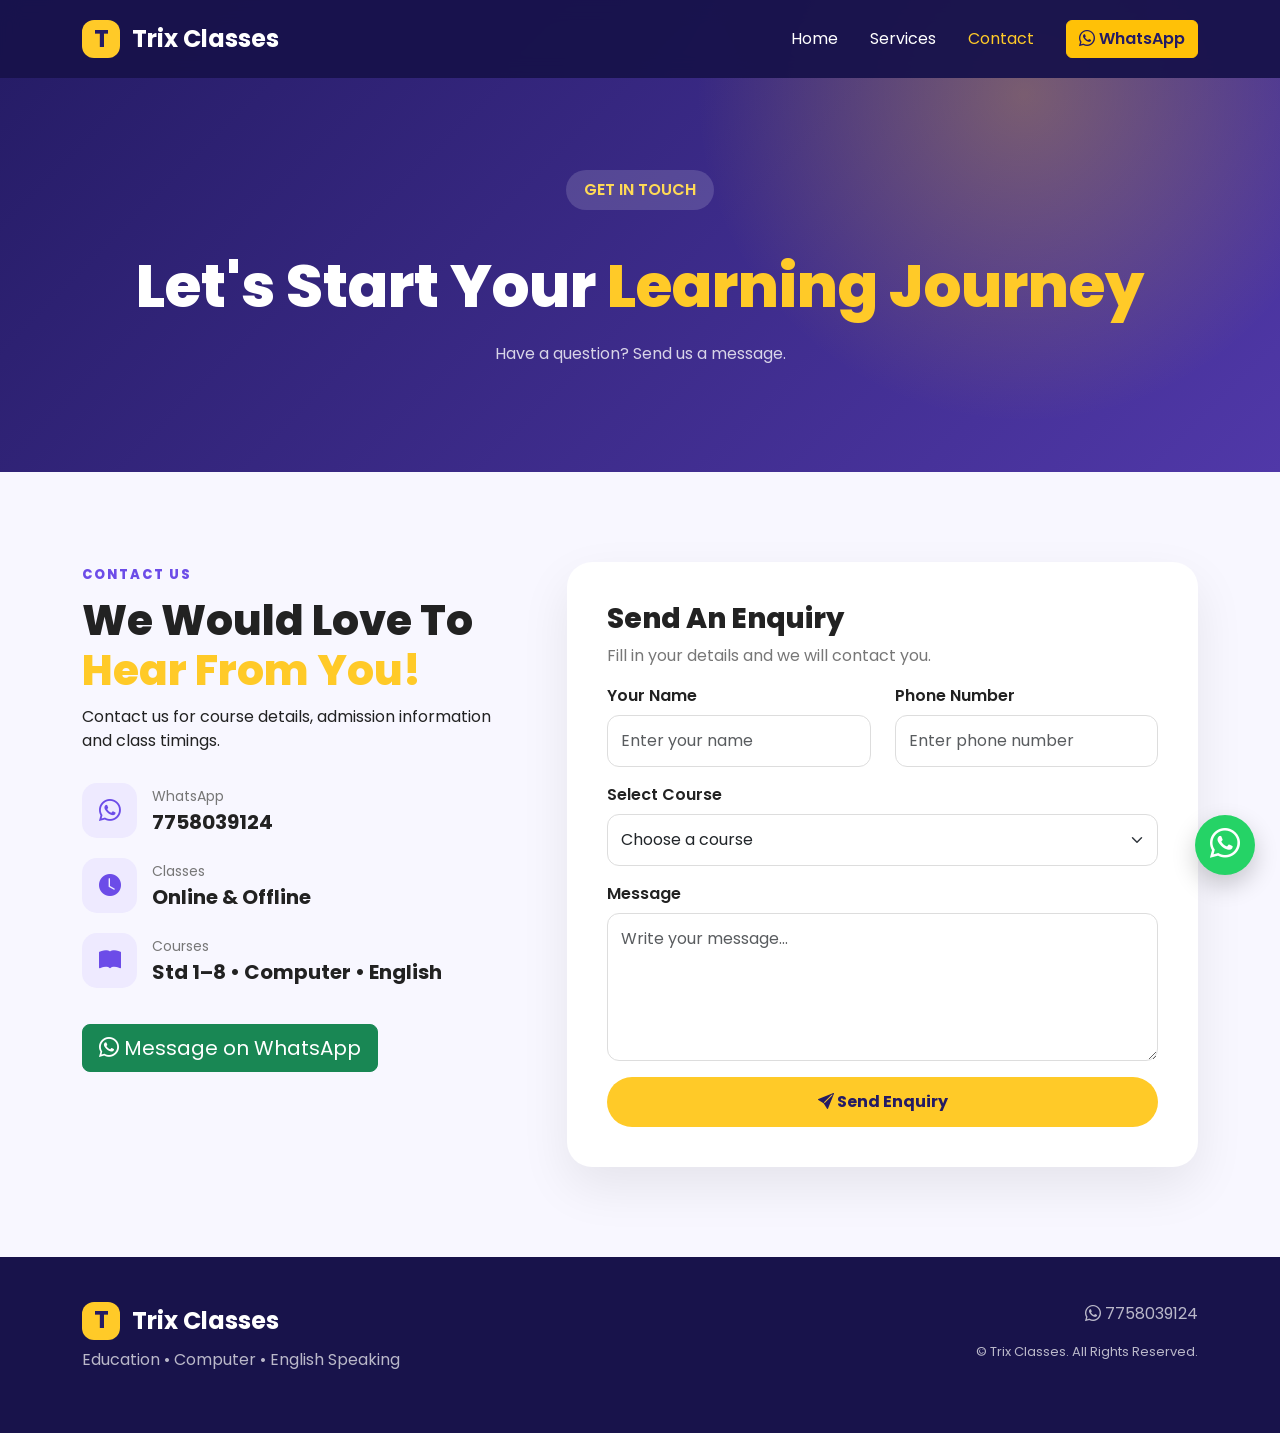
==== contact.html @ ef60c639 "Add files via upload" ====
<!DOCTYPE html>
<html lang="en">

<head>

    <meta charset="UTF-8">
    <meta name="viewport" content="width=device-width, initial-scale=1.0">

    <title>Contact | Trix Classes</title>

    <link href="https://cdn.jsdelivr.net/npm/bootstrap@5.3.3/dist/css/bootstrap.min.css"
          rel="stylesheet">

    <link rel="stylesheet"
          href="https://cdn.jsdelivr.net/npm/bootstrap-icons@1.11.3/font/bootstrap-icons.min.css">

    <link href="https://fonts.googleapis.com/css2?family=Poppins:wght@400;500;600;700;800&display=swap"
          rel="stylesheet">

    <link rel="stylesheet" href="style.css">

</head>

<body>


<!-- NAVBAR -->

<nav class="navbar navbar-expand-lg navbar-dark fixed-top">

    <div class="container">

        <a class="navbar-brand fw-bold" href="index.html">

            <span class="logo-icon">T</span>
            Trix Classes

        </a>


        <button class="navbar-toggler"
                type="button"
                data-bs-toggle="collapse"
                data-bs-target="#mainNavbar">

            <span class="navbar-toggler-icon"></span>

        </button>


        <div class="collapse navbar-collapse" id="mainNavbar">

            <ul class="navbar-nav ms-auto align-items-lg-center">

                <li class="nav-item">
                    <a class="nav-link" href="index.html">
                        Home
                    </a>
                </li>

                <li class="nav-item">
                    <a class="nav-link" href="services.html">
                        Services
                    </a>
                </li>

                <li class="nav-item">
                    <a class="nav-link active" href="contact.html">
                        Contact
                    </a>
                </li>

                <li class="nav-item ms-lg-3">

                    <a class="btn btn-warning nav-btn"
                       href="https://wa.me/917758039124"
                       target="_blank">

                        <i class="bi bi-whatsapp"></i>
                        WhatsApp

                    </a>

                </li>

            </ul>

        </div>

    </div>

</nav>


<!-- PAGE HEADER -->

<section class="page-header">

    <div class="container text-center">

        <span class="hero-badge">
            GET IN TOUCH
        </span>

        <h1>
            Let's Start Your
            <span>Learning Journey</span>
        </h1>

        <p>
            Have a question? Send us a message.
        </p>

    </div>

</section>


<!-- CONTACT -->

<section class="section-padding contact-section">

    <div class="container">

        <div class="row g-5">


            <!-- CONTACT INFO -->

            <div class="col-lg-5">

                <span class="small-title">
                    CONTACT US
                </span>

                <h2>
                    We Would Love To
                    <span>Hear From You!</span>
                </h2>

                <p>
                    Contact us for course details, admission
                    information and class timings.
                </p>


                <div class="contact-info">

                    <div class="contact-item">

                        <div class="contact-icon">
                            <i class="bi bi-whatsapp"></i>
                        </div>

                        <div>
                            <small>WhatsApp</small>
                            <h5>7758039124</h5>
                        </div>

                    </div>


                    <div class="contact-item">

                        <div class="contact-icon">
                            <i class="bi bi-clock-fill"></i>
                        </div>

                        <div>
                            <small>Classes</small>
                            <h5>Online & Offline</h5>
                        </div>

                    </div>


                    <div class="contact-item">

                        <div class="contact-icon">
                            <i class="bi bi-book-fill"></i>
                        </div>

                        <div>
                            <small>Courses</small>
                            <h5>Std 1–8 • Computer • English</h5>
                        </div>

                    </div>

                </div>


                <a href="https://wa.me/917758039124"
                   target="_blank"
                   class="btn btn-success btn-lg mt-3">

                    <i class="bi bi-whatsapp"></i>
                    Message on WhatsApp

                </a>

            </div>


            <!-- FORM -->

            <div class="col-lg-7">

                <div class="contact-form">

                    <h3>Send An Enquiry</h3>

                    <p>
                        Fill in your details and we will contact you.
                    </p>


                    <form id="contactForm">

                        <div class="row">

                            <div class="col-md-6 mb-3">

                                <label>
                                    Your Name
                                </label>

                                <input type="text"
                                       class="form-control"
                                       id="name"
                                       placeholder="Enter your name"
                                       required>

                            </div>


                            <div class="col-md-6 mb-3">

                                <label>
                                    Phone Number
                                </label>

                                <input type="tel"
                                       class="form-control"
                                       id="phone"
                                       placeholder="Enter phone number"
                                       required>

                            </div>

                        </div>


                        <div class="mb-3">

                            <label>
                                Select Course
                            </label>

                            <select class="form-select" id="course">

                                <option selected>
                                    Choose a course
                                </option>

                                <option>
                                    Std 1 to 8 Education
                                </option>

                                <option>
                                    Computer Course
                                </option>

                                <option>
                                    English Speaking Course
                                </option>

                            </select>

                        </div>


                        <div class="mb-3">

                            <label>
                                Message
                            </label>

                            <textarea class="form-control"
                                      id="message"
                                      rows="5"
                                      placeholder="Write your message..."></textarea>

                        </div>


                        <button type="submit"
                                class="btn btn-primary-custom w-100">

                            <i class="bi bi-send-fill"></i>
                            Send Enquiry

                        </button>

                    </form>

                </div>

            </div>

        </div>

    </div>

</section>


<!-- FOOTER -->

<footer>

    <div class="container">

        <div class="row">

            <div class="col-md-6">

                <h4>
                    <span class="logo-icon">T</span>
                    Trix Classes
                </h4>

                <p>
                    Education • Computer • English Speaking
                </p>

            </div>

            <div class="col-md-6 text-md-end">

                <p>
                    <i class="bi bi-whatsapp"></i>
                    7758039124
                </p>

                <p class="copyright">
                    © <span id="year"></span> Trix Classes.
                    All Rights Reserved.
                </p>

            </div>

        </div>

    </div>

</footer>


<!-- WHATSAPP -->

<a href="https://wa.me/917758039124"
   class="whatsapp-float"
   target="_blank">

    <i class="bi bi-whatsapp"></i>

</a>


<script src="https://cdn.jsdelivr.net/npm/bootstrap@5.3.3/dist/js/bootstrap.bundle.min.js"></script>

<script src="script.js"></script>

</body>
</html>
---- style.css ----
/* ================================
   GLOBAL
================================ */

* {
    margin: 0;
    padding: 0;
    box-sizing: border-box;
}

html {
    scroll-behavior: smooth;
}

body {
    font-family: "Poppins", sans-serif;
    color: #222;
    background: #fff;
}

a {
    text-decoration: none;
}

.section-padding {
    padding: 90px 0;
}


/* ================================
   NAVBAR
================================ */

.navbar {
    background: rgba(24, 18, 75, 0.95);
    backdrop-filter: blur(10px);
    padding: 15px 0;
    transition: 0.3s;
}

.navbar-brand {
    font-size: 24px;
}

.logo-icon {
    display: inline-flex;
    align-items: center;
    justify-content: center;

    width: 38px;
    height: 38px;

    border-radius: 12px;

    background: #ffca28;
    color: #241b64;

    margin-right: 7px;
}

.nav-link {
    color: #fff !important;
    margin: 0 8px;
    transition: 0.3s;
}

.nav-link:hover,
.nav-link.active {
    color: #ffca28 !important;
}

.nav-btn {
    color: #241b64 !important;
    font-weight: 600;
}


/* ================================
   HERO
================================ */

.hero {
    min-height: 100vh;

    background:
        radial-gradient(
            circle at 90% 20%,
            rgba(255, 202, 40, 0.3),
            transparent 30%
        ),
        linear-gradient(
            135deg,
            #241b64,
            #5038a8
        );

    color: white;
    overflow: hidden;
}

.hero-content {
    padding-top: 70px;
}

.hero-badge {
    display: inline-block;

    padding: 8px 18px;

    border-radius: 50px;

    background: rgba(255,255,255,0.15);

    color: #ffda55;

    font-weight: 600;

    margin-bottom: 20px;
}

.hero h1 {
    font-size: clamp(42px, 6vw, 72px);

    line-height: 1.1;

    font-weight: 800;

    margin-bottom: 25px;
}

.hero h1 span,
.page-header h1 span,
.section-heading h2 span,
.why-section h2 span,
.service-box h2 span,
.contact-section h2 span {
    color: #ffca28;
}

.hero p {
    font-size: 18px;

    line-height: 1.8;

    color: rgba(255,255,255,0.85);

    max-width: 580px;
}

.hero-buttons {
    margin-top: 30px;

    display: flex;

    gap: 15px;

    flex-wrap: wrap;
}

.btn-primary-custom {
    background: #ffca28;

    color: #241b64;

    border: none;

    padding: 13px 25px;

    border-radius: 50px;

    font-weight: 700;

    transition: 0.3s;
}

.btn-primary-custom:hover {
    background: #fff;

    color: #241b64;

    transform: translateY(-3px);
}

.btn-light-custom {
    background: rgba(255,255,255,0.12);

    color: #fff;

    border: 1px solid rgba(255,255,255,0.4);

    padding: 13px 25px;

    border-radius: 50px;

    font-weight: 600;
}

.btn-light-custom:hover {
    background: white;
    color: #241b64;
}

.hero-features {
    display: flex;

    gap: 20px;

    flex-wrap: wrap;

    margin-top: 30px;

    font-size: 14px;
}

.hero-features i {
    color: #ffca28;
}


/* ================================
   HERO IMAGE
================================ */

.hero-image-wrapper {
    position: relative;

    padding: 30px;
}

.hero-image {
    width: 100%;

    max-height: 530px;

    object-fit: cover;

    border-radius: 35px;

    border: 8px solid rgba(255,255,255,0.12);

    box-shadow: 0 30px 60px rgba(0,0,0,0.25);
}

.floating-card {
    position: absolute;

    display: flex;

    align-items: center;

    gap: 12px;

    background: white;

    color: #241b64;

    padding: 14px 18px;

    border-radius: 15px;

    box-shadow: 0 15px 30px rgba(0,0,0,0.2);

    animation: float 3s ease-in-out infinite;
}

.floating-card i {
    font-size: 25px;
    color: #6c4ce8;
}

.floating-card small {
    display: block;
    color: #777;
}

.card-one {
    left: 0;
    top: 20%;
}

.card-two {
    right: 0;
    bottom: 15%;
    animation-delay: 1s;
}

@keyframes float {

    0%, 100% {
        transform: translateY(0);
    }

    50% {
        transform: translateY(-12px);
    }

}


/* ================================
   SECTION HEADING
================================ */

.small-title {
    color: #6c4ce8;

    font-size: 13px;

    font-weight: 800;

    letter-spacing: 2px;
}

.section-heading h2,
.why-section h2,
.contact-section h2 {
    font-weight: 800;

    font-size: 42px;

    margin-top: 10px;
}

.section-heading p,
.section-text {
    color: #777;

    max-width: 650px;

    margin: 15px auto;

    line-height: 1.8;
}


/* ================================
   COURSE CARDS
================================ */

.courses-section {
    background: #f8f7ff;
}

.course-card {
    background: white;

    border-radius: 25px;

    padding: 35px;

    height: 100%;

    position: relative;

    border: 1px solid #eee;

    transition: 0.4s;

    overflow: hidden;
}

.course-card:hover {
    transform: translateY(-10px);

    box-shadow: 0 20px 45px rgba(44, 32, 110, 0.15);
}

.featured-card {
    border: 2px solid #ffca28;
}

.popular-label {
    position: absolute;

    right: 20px;
    top: 20px;

    background: #ffca28;

    color: #241b64;

    padding: 5px 12px;

    border-radius: 50px;

    font-size: 11px;

    font-weight: 800;
}

.course-icon {
    width: 70px;
    height: 70px;

    display: flex;

    align-items: center;
    justify-content: center;

    border-radius: 20px;

    font-size: 30px;

    margin-bottom: 25px;
}

.education-icon {
    background: #eeeaff;
    color: #6c4ce8;
}

.computer-icon {
    background: #fff4cf;
    color: #e09c00;
}

.english-icon {
    background: #e7f8f0;
    color: #159b62;
}

.course-card h3 {
    font-size: 22px;

    font-weight: 700;

    margin-bottom: 15px;
}

.course-card p {
    color: #777;

    line-height: 1.7;
}

.course-card ul {
    list-style: none;

    padding: 0;

    margin: 20px 0;
}

.course-card li {
    margin: 10px 0;

    color: #555;
}

.course-card li::before {
    content: "✓";

    color: #6c4ce8;

    font-weight: bold;

    margin-right: 10px;
}

.course-card a {
    color: #6c4ce8;

    font-weight: 700;
}


/* ================================
   WHY SECTION
================================ */

.why-section {
    background: white;
}

.feature-item {
    display: flex;

    gap: 18px;

    margin-top: 25px;
}

.feature-icon {
    min-width: 50px;
    height: 50px;

    display: flex;

    align-items: center;
    justify-content: center;

    border-radius: 15px;

    background: #eeeaff;

    color: #6c4ce8;

    font-size: 20px;
}

.feature-item h5 {
    margin: 0;

    font-weight: 700;
}

.feature-item p {
    margin: 5px 0 0;

    color: #777;
}


/* ================================
   CTA
================================ */

.cta-section {
    padding: 80px 20px;

    background:
        linear-gradient(
            135deg,
            #241b64,
            #6c4ce8
        );

    color: white;
}

.cta-section h2 {
    font-size: 40px;

    font-weight: 800;
}

.cta-section p {
    color: rgba(255,255,255,0.8);

    margin: 15px 0 25px;
}


/* ================================
   PAGE HEADER
================================ */

.page-header {
    padding: 170px 20px 90px;

    background:
        radial-gradient(
            circle at 80% 20%,
            rgba(255,202,40,0.3),
            transparent 30%
        ),
        linear-gradient(
            135deg,
            #241b64,
            #5038a8
        );

    color: white;
}

.page-header h1 {
    font-size: clamp(38px, 6vw, 60px);

    font-weight: 800;

    margin: 20px 0;
}

.page-header p {
    color: rgba(255,255,255,0.8);
}


/* ================================
   SERVICES
================================ */

.service-box {
    margin-bottom: 100px;
}

.service-image {
    width: 100%;

    height: 380px;

    object-fit: cover;

    transition: 0.4s;
}

.service-image:hover {
    transform: scale(1.02);
}

.service-box h2 {
    font-size: 42px;

    font-weight: 800;

    margin: 10px 0 20px;
}

.service-box p {
    color: #777;

    line-height: 1.8;
}

.service-list {
    padding: 10px 5px;

    color: #555;
}

.service-list i {
    color: #6c4ce8;

    margin-right: 7px;
}


/* ================================
   CONTACT
================================ */

.contact-section {
    background: #f8f7ff;
}

.contact-info {
    margin-top: 30px;
}

.contact-item {
    display: flex;

    align-items: center;

    gap: 15px;

    margin-bottom: 20px;
}

.contact-icon {
    width: 55px;
    height: 55px;

    display: flex;

    align-items: center;
    justify-content: center;

    border-radius: 15px;

    background: #eeeaff;

    color: #6c4ce8;

    font-size: 22px;
}

.contact-item small {
    color: #777;
}

.contact-item h5 {
    margin: 2px 0;

    font-weight: 700;
}

.contact-form {
    background: white;

    padding: 40px;

    border-radius: 25px;

    box-shadow: 0 20px 50px rgba(0,0,0,0.08);
}

.contact-form h3 {
    font-weight: 800;
}

.contact-form > p {
    color: #777;
}

.contact-form label {
    font-weight: 600;

    margin-bottom: 7px;
}

.form-control,
.form-select {
    padding: 13px;

    border-radius: 12px;

    border: 1px solid #ddd;
}

.form-control:focus,
.form-select:focus {
    border-color: #6c4ce8;

    box-shadow: 0 0 0 3px rgba(108,76,232,0.1);
}


/* ================================
   FOOTER
================================ */

footer {
    background: #18134b;

    color: white;

    padding: 45px 0;
}

footer h4 {
    font-weight: 700;
}

footer p {
    color: rgba(255,255,255,0.7);
}

.copyright {
    font-size: 13px;
}


/* ================================
   WHATSAPP FLOATING BUTTON
================================ */

.whatsapp-float {
    position: fixed;

    right: 25px;

    bottom: 25px;

    width: 60px;

    height: 60px;

    display: flex;

    align-items: center;
    justify-content: center;

    border-radius: 50%;

    background: #25d366;

    color: white;

    font-size: 30px;

    box-shadow: 0 10px 25px rgba(0,0,0,0.2);

    z-index: 999;

    transition: 0.3s;
}

.whatsapp-float:hover {
    transform: scale(1.1);

    color: white;
}


/* ================================
   RESPONSIVE
================================ */

@media (max-width: 991px) {

    .hero {
        padding-top: 100px;
    }

    .hero-content {
        padding-top: 40px;
        padding-bottom: 40px;
    }

    .hero-image-wrapper {
        padding: 10px;
    }

    .card-one {
        left: -5px;
    }

    .card-two {
        right: -5px;
    }

    .section-heading h2,
    .why-section h2,
    .contact-section h2,
    .service-box h2 {
        font-size: 34px;
    }

}


@media (max-width: 576px) {

    .section-padding {
        padding: 60px 0;
    }

    .hero h1 {
        font-size: 42px;
    }

    .hero p {
        font-size: 16px;
    }

    .hero-features {
        display: block;
    }

    .hero-features div {
        margin: 10px 0;
    }

    .floating-card {
        padding: 10px;

        font-size: 12px;
    }

    .floating-card i {
        font-size: 20px;
    }

    .service-box {
        margin-bottom: 60px;
    }

    .service-image {
        height: 280px;
    }

    .contact-form {
        padding: 25px;
    }

    .whatsapp-float {
        width: 55px;
        height: 55px;

        right: 18px;
        bottom: 18px;
    }

}
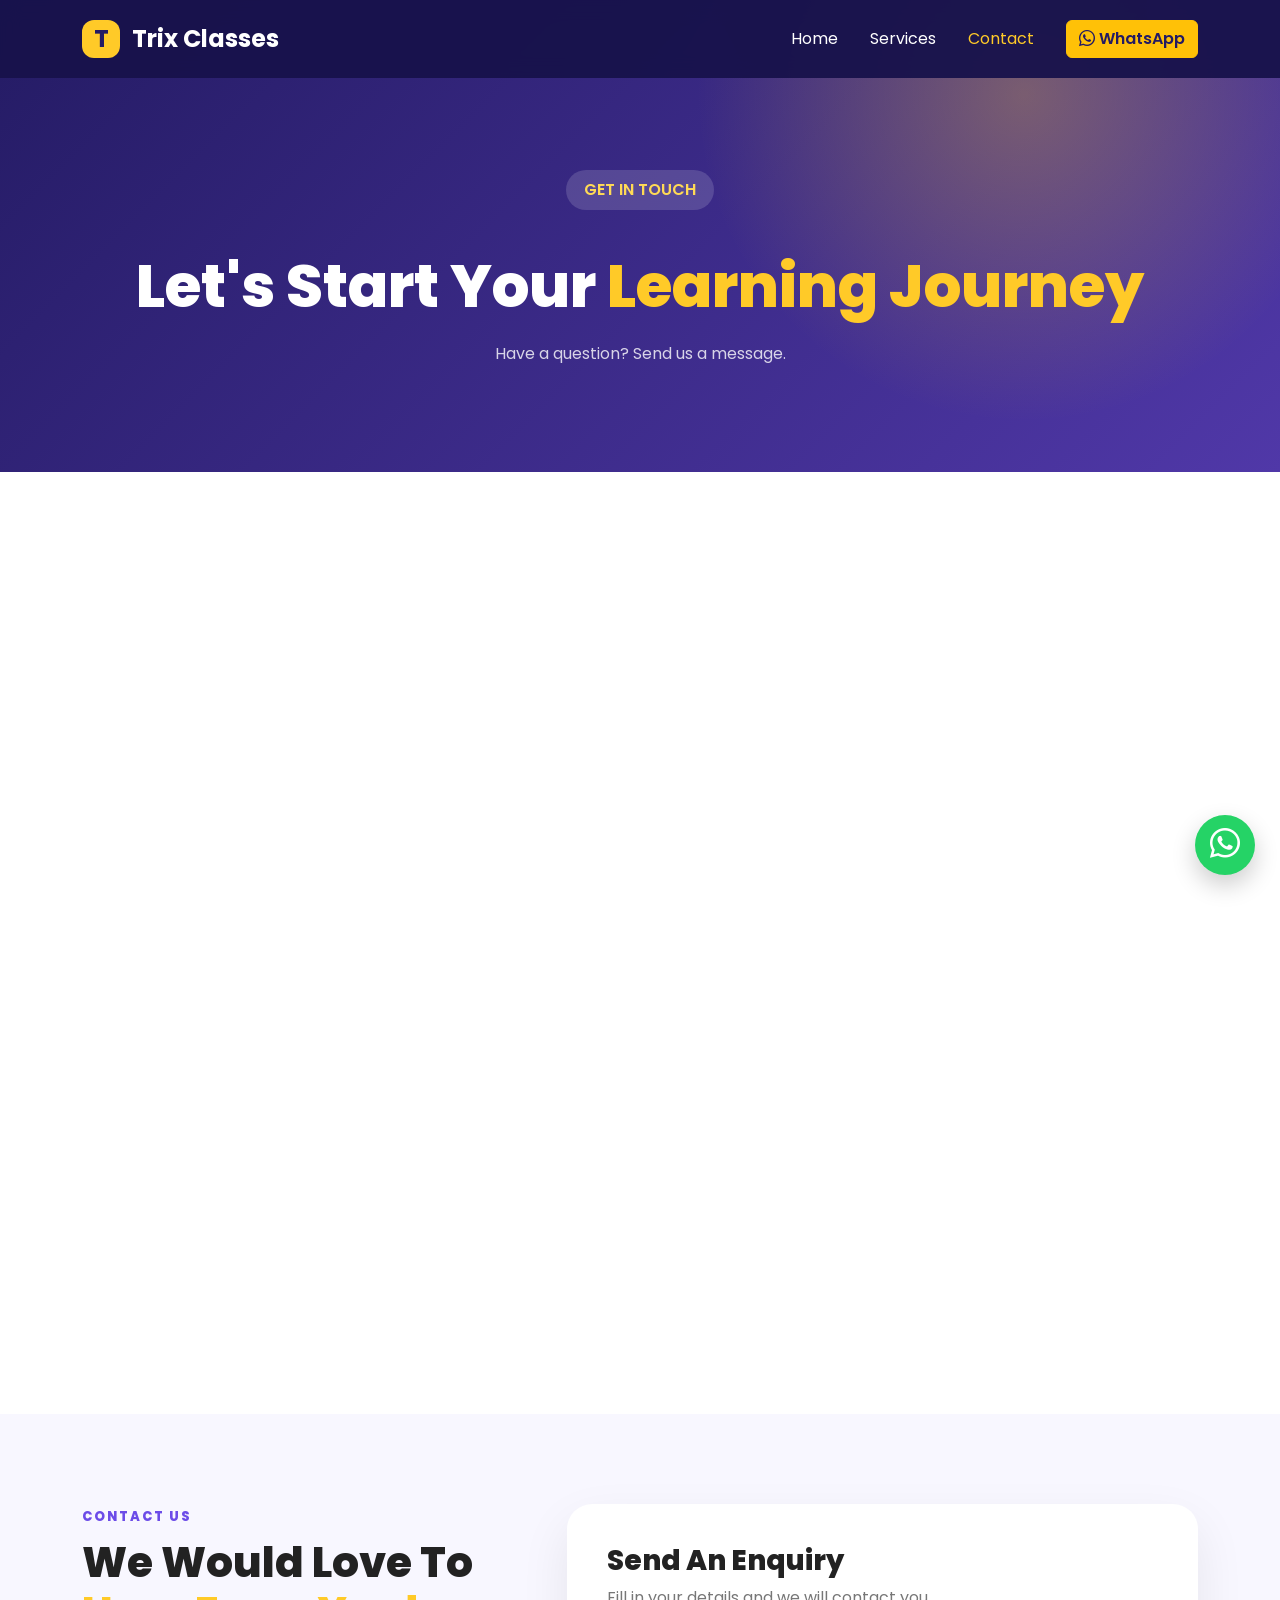
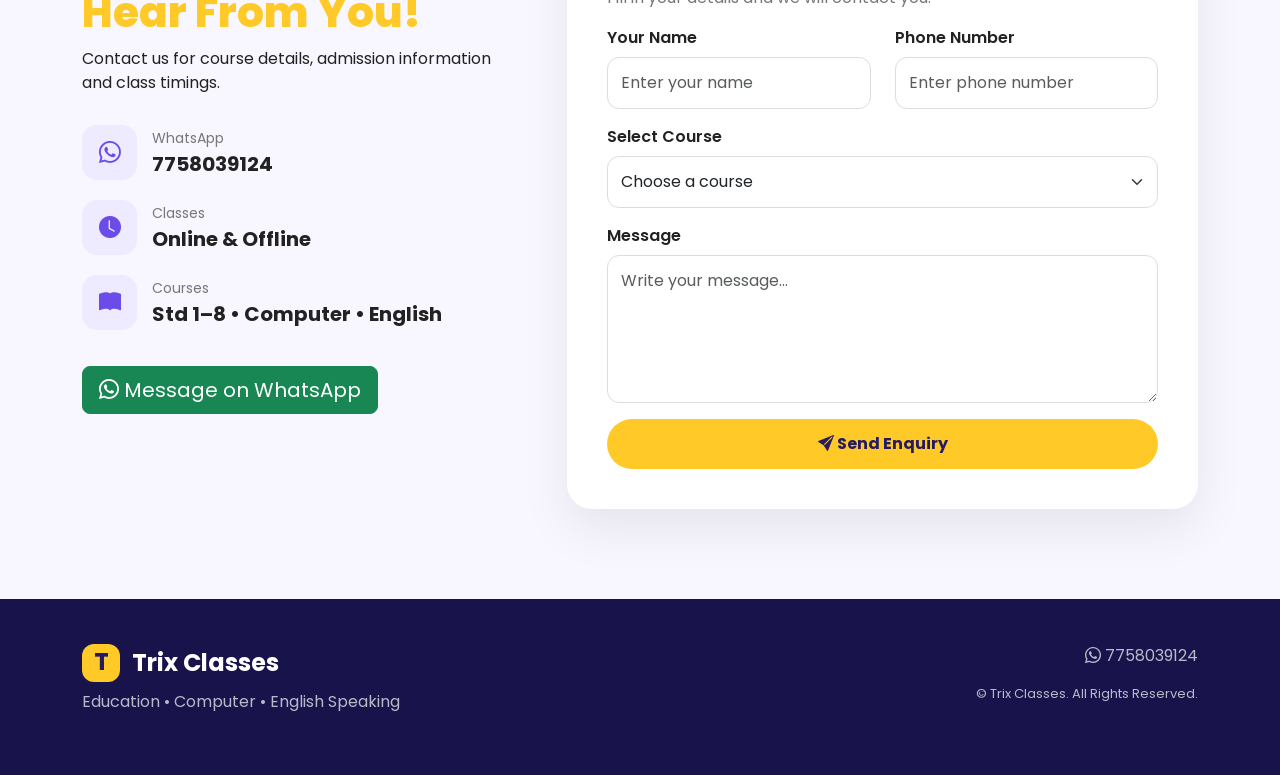
==== commit 3bda9303: "Update contact.html added google form for activation of form submission" ====
--- a/contact.html
+++ b/contact.html
@@ -115,7 +115,10 @@
 
 </section>
 
-
+<!-- google form-->
+<iframe src="https://docs.google.com/forms/d/e/1FAIpQLSda2aIWoJPrErt2k2GJyjw9CJJTlxFvs20IhTIK6GB9lrIIjA/viewform?embedded=true" width="640" height="935" frameborder="0" marginheight="0" marginwidth="0">Loading…</iframe>
+    <!-- google form-->
+    
 <!-- CONTACT -->
 
 <section class="section-padding contact-section">
@@ -373,4 +376,4 @@
 <script src="script.js"></script>
 
 </body>
-</html>+</html>
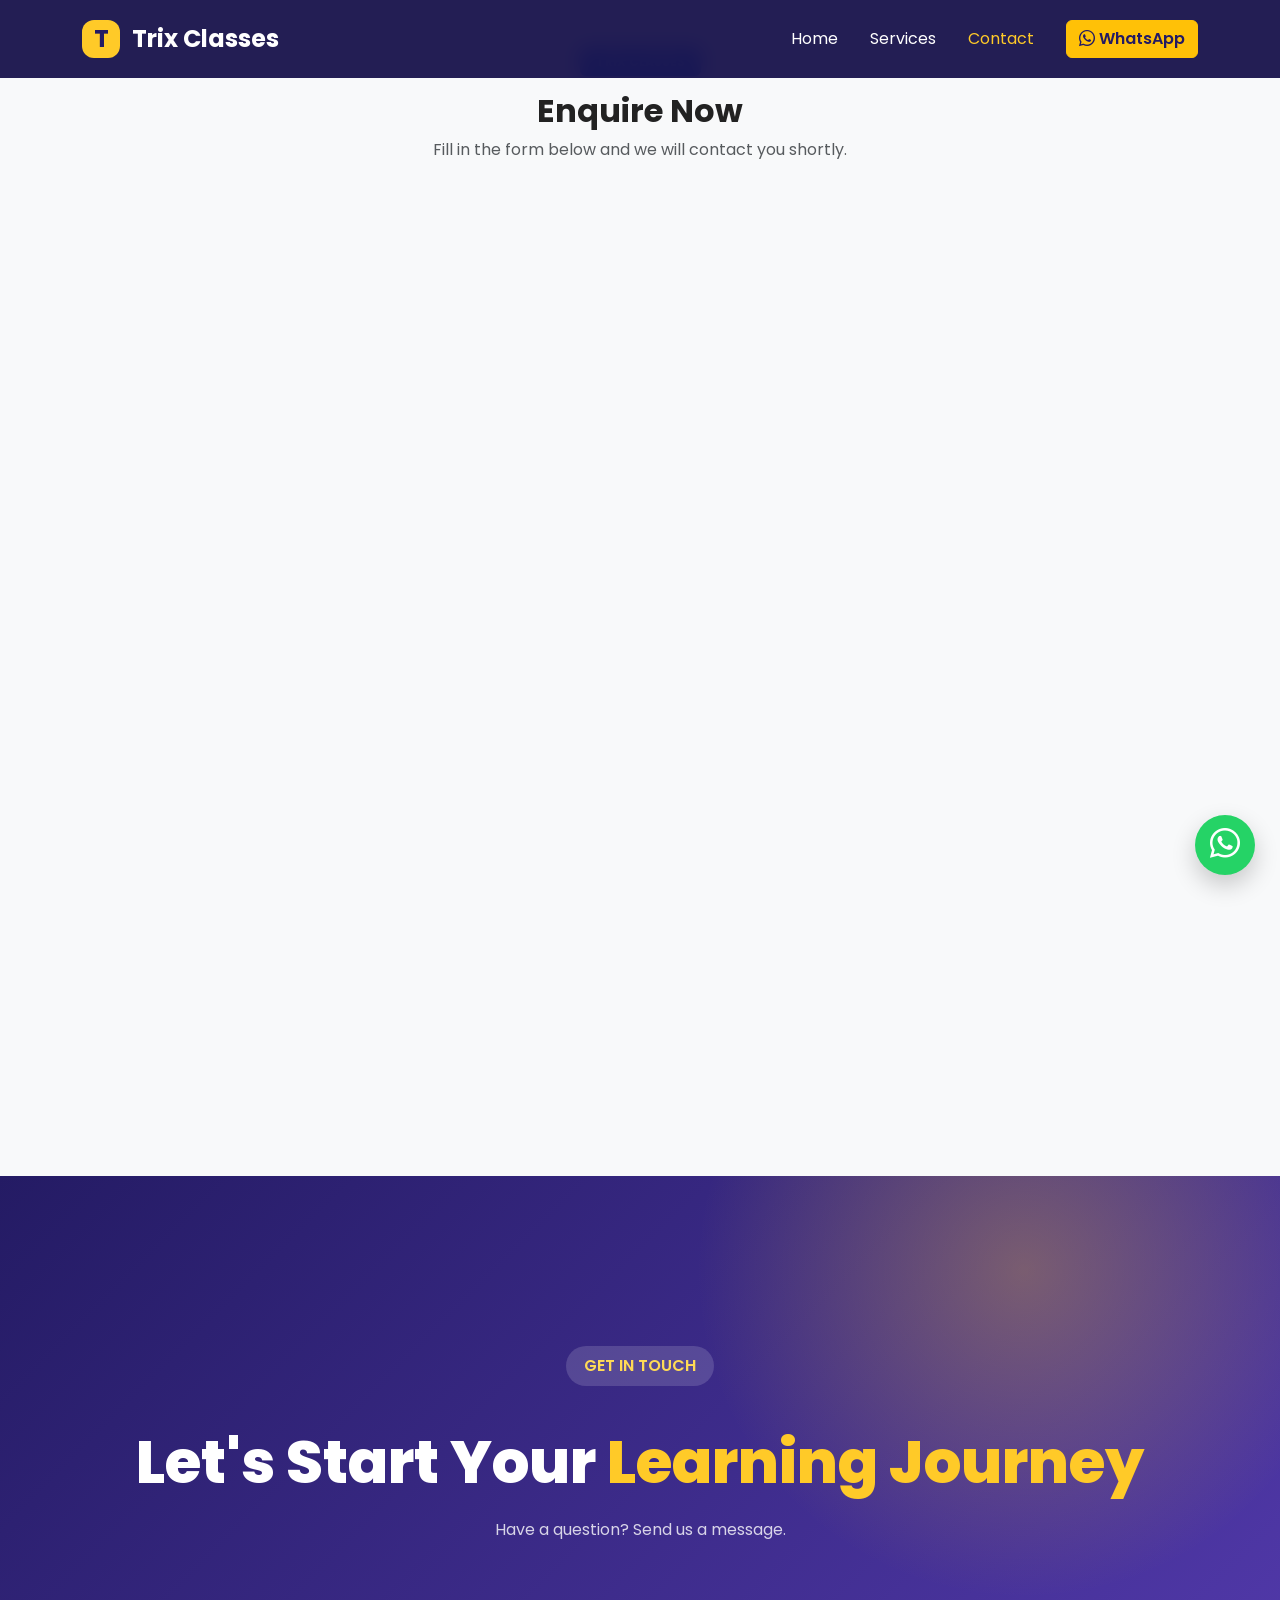
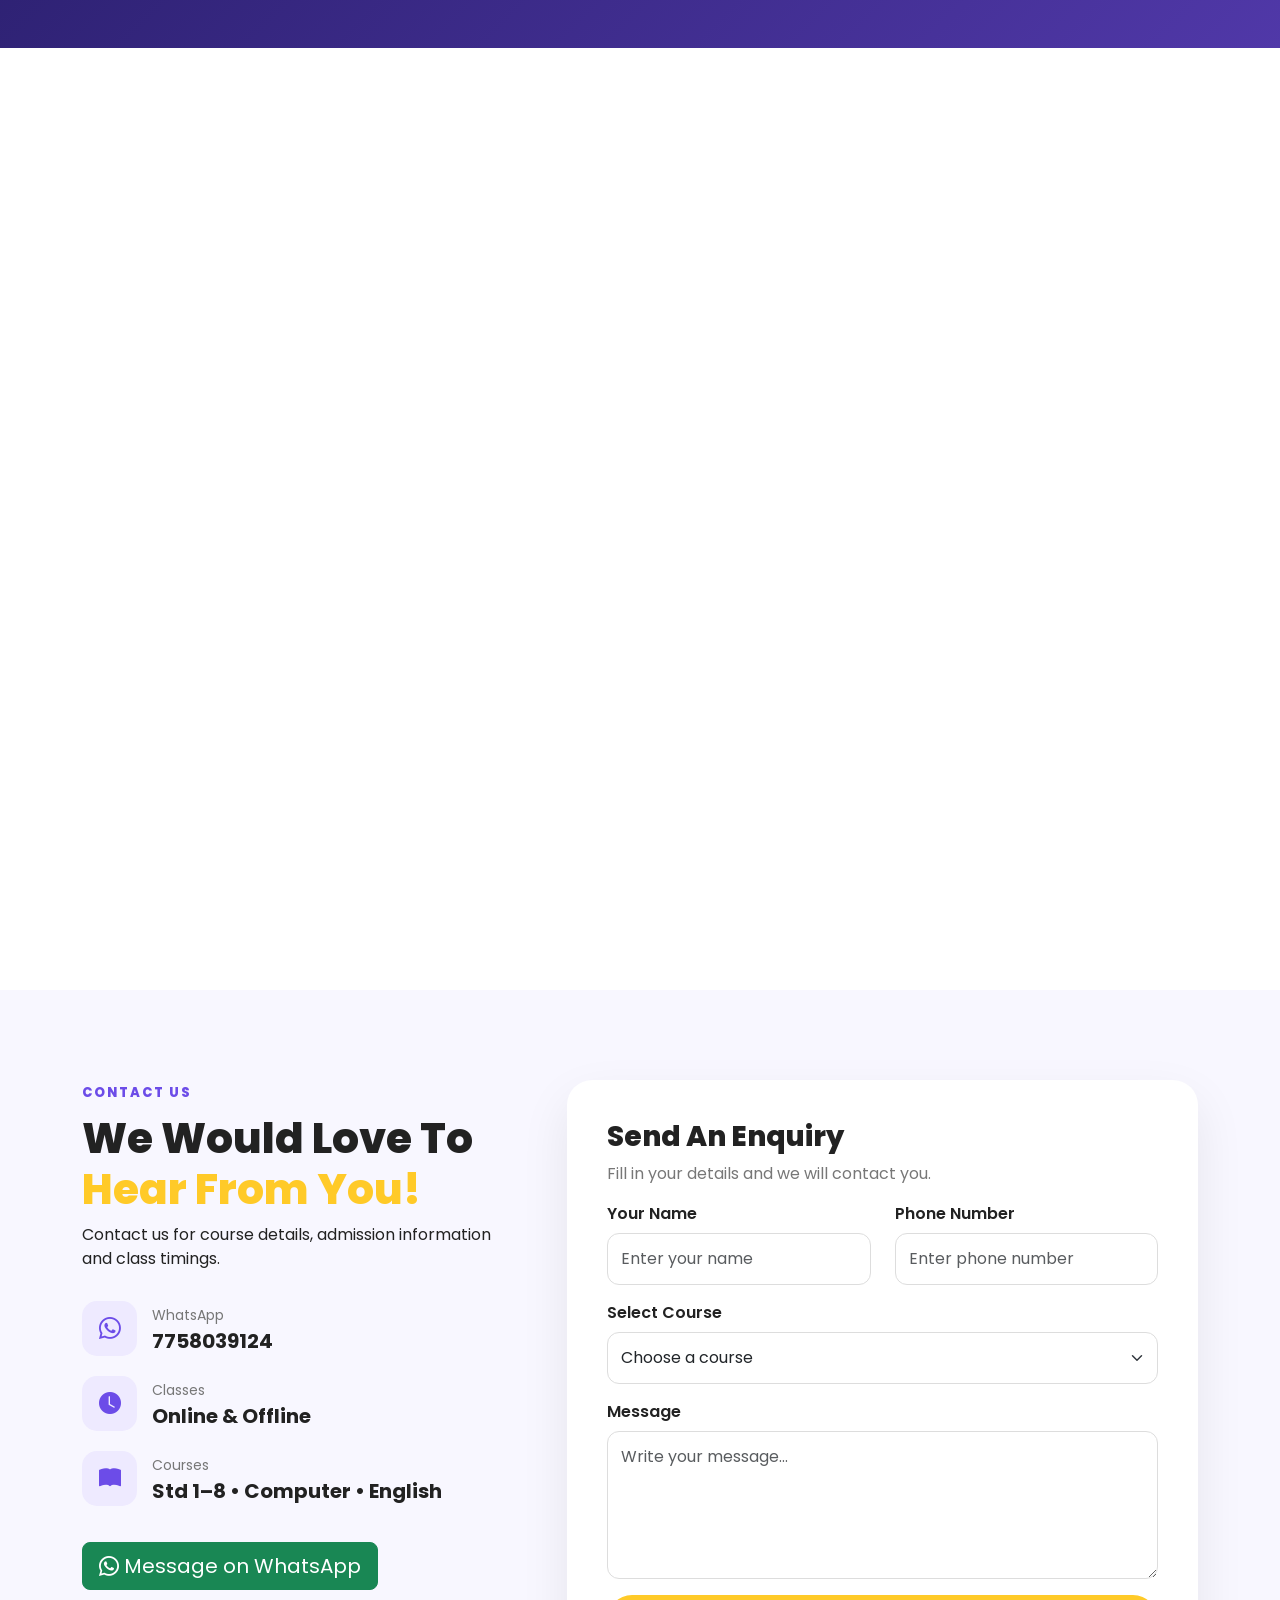
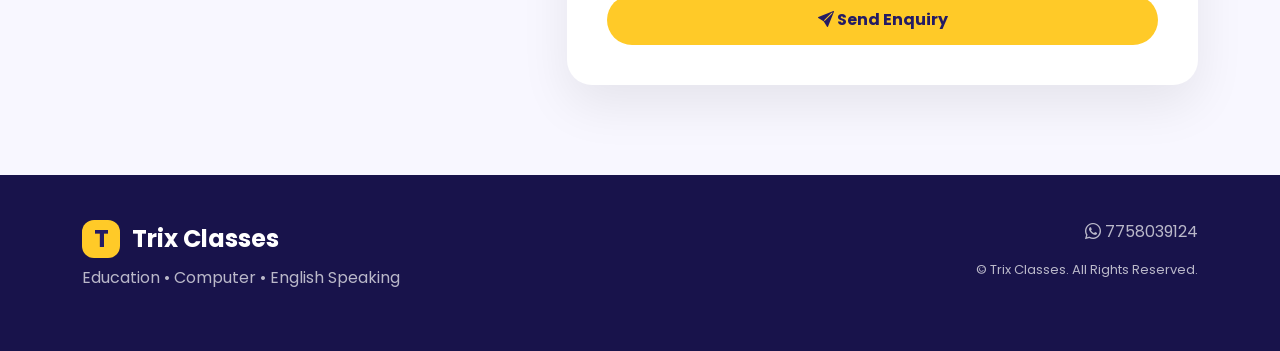
==== commit 2135ff8c: "Refactor contact.html structure and content" ====
--- a/contact.html
+++ b/contact.html
@@ -90,7 +90,35 @@
     </div>
 
 </nav>
-
+<section class="py-5 bg-light" id="enquiry">
+  <div class="container">
+
+    <div class="text-center mb-4">
+      <span class="badge bg-primary px-3 py-2">TRIX CLASSES</span>
+
+      <h2 class="fw-bold mt-3">
+        Enquire Now
+      </h2>
+
+      <p class="text-muted">
+        Fill in the form below and we will contact you shortly.
+      </p>
+    </div>
+
+    <div class="google-form-box">
+      <iframe 
+        src="https://docs.google.com/forms/d/e/1FAIpQLSda2aIWoJPrErt2k2GJyjw9CJJTlxFvs20IhTIK6GB9lrIIjA/viewform?embedded=true"
+        width="100%"
+        height="935"
+        frameborder="0"
+        marginheight="0"
+        marginwidth="0">
+        Loading…
+      </iframe>
+    </div>
+
+  </div>
+</section>
 
 <!-- PAGE HEADER -->
 
@@ -115,9 +143,9 @@
 
 </section>
 
-<!-- google form-->
+
 <iframe src="https://docs.google.com/forms/d/e/1FAIpQLSda2aIWoJPrErt2k2GJyjw9CJJTlxFvs20IhTIK6GB9lrIIjA/viewform?embedded=true" width="640" height="935" frameborder="0" marginheight="0" marginwidth="0">Loading…</iframe>
-    <!-- google form-->
+
     
 <!-- CONTACT -->
 
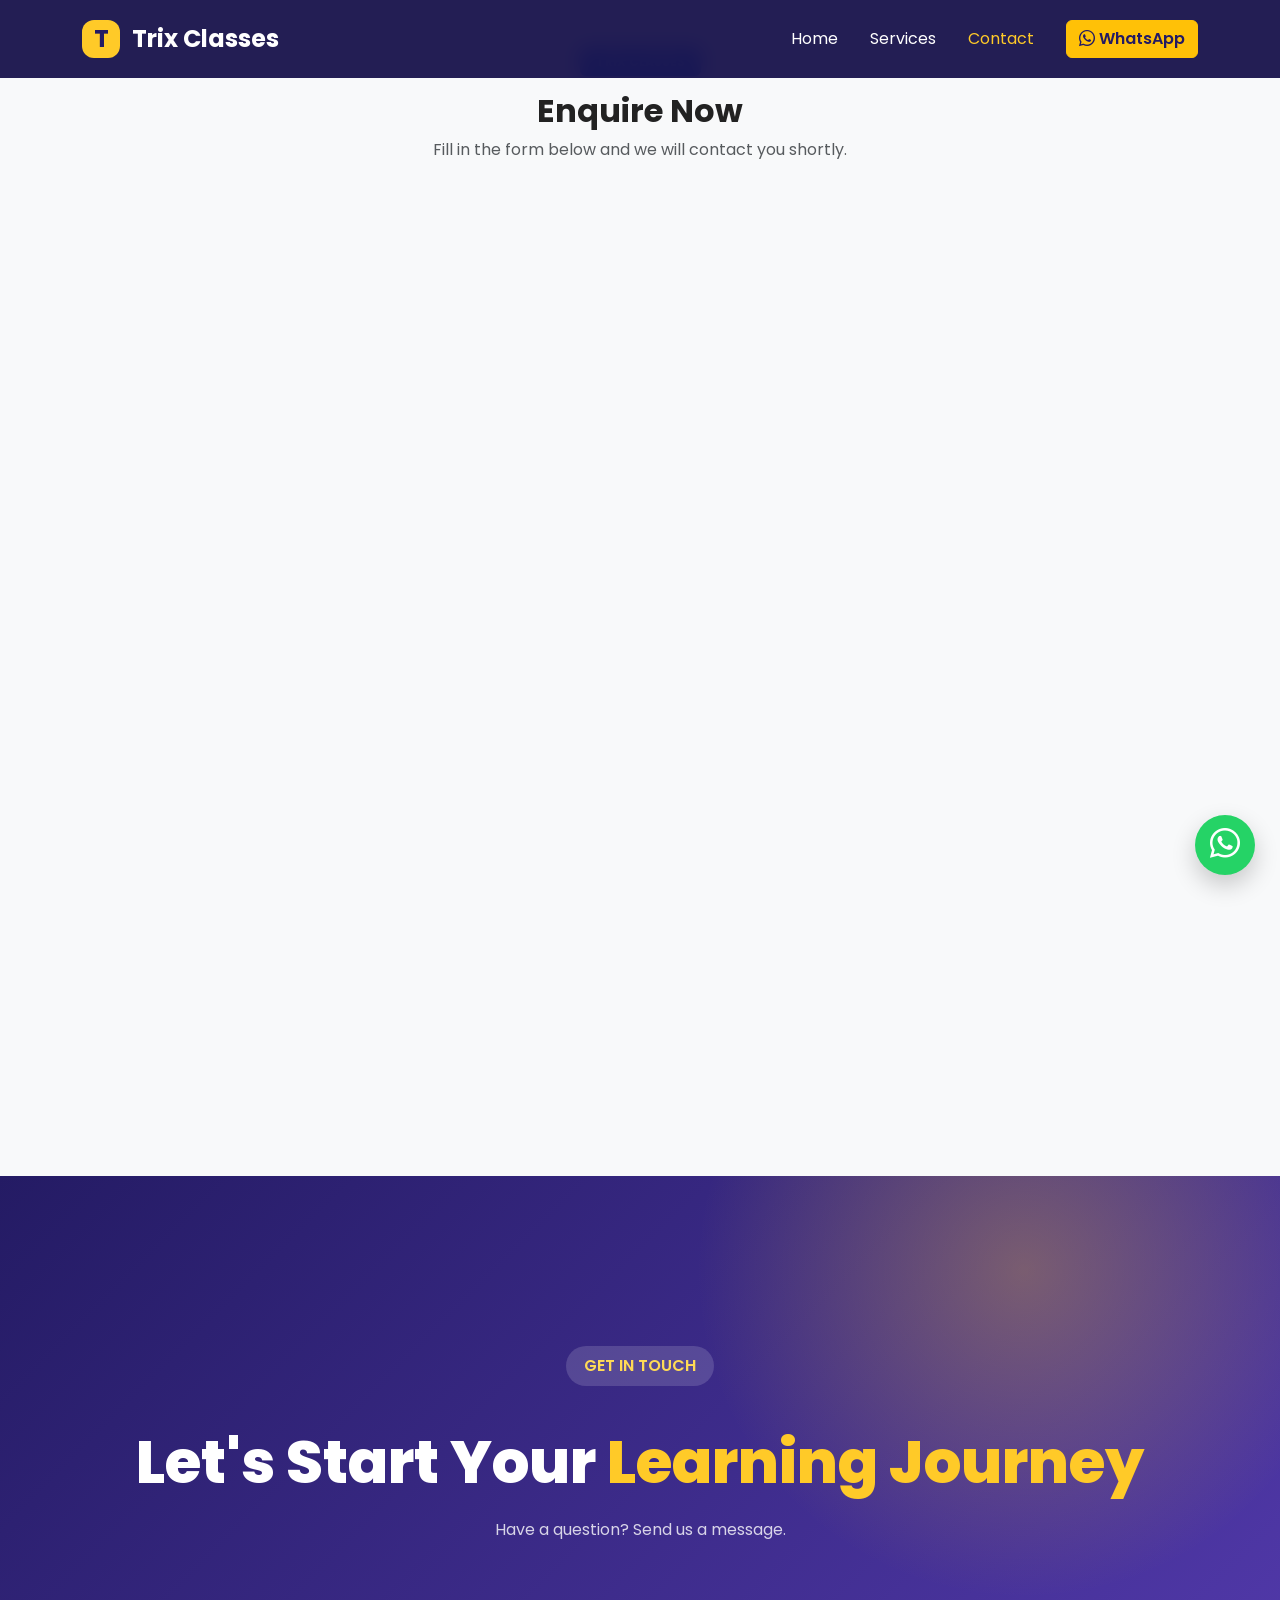
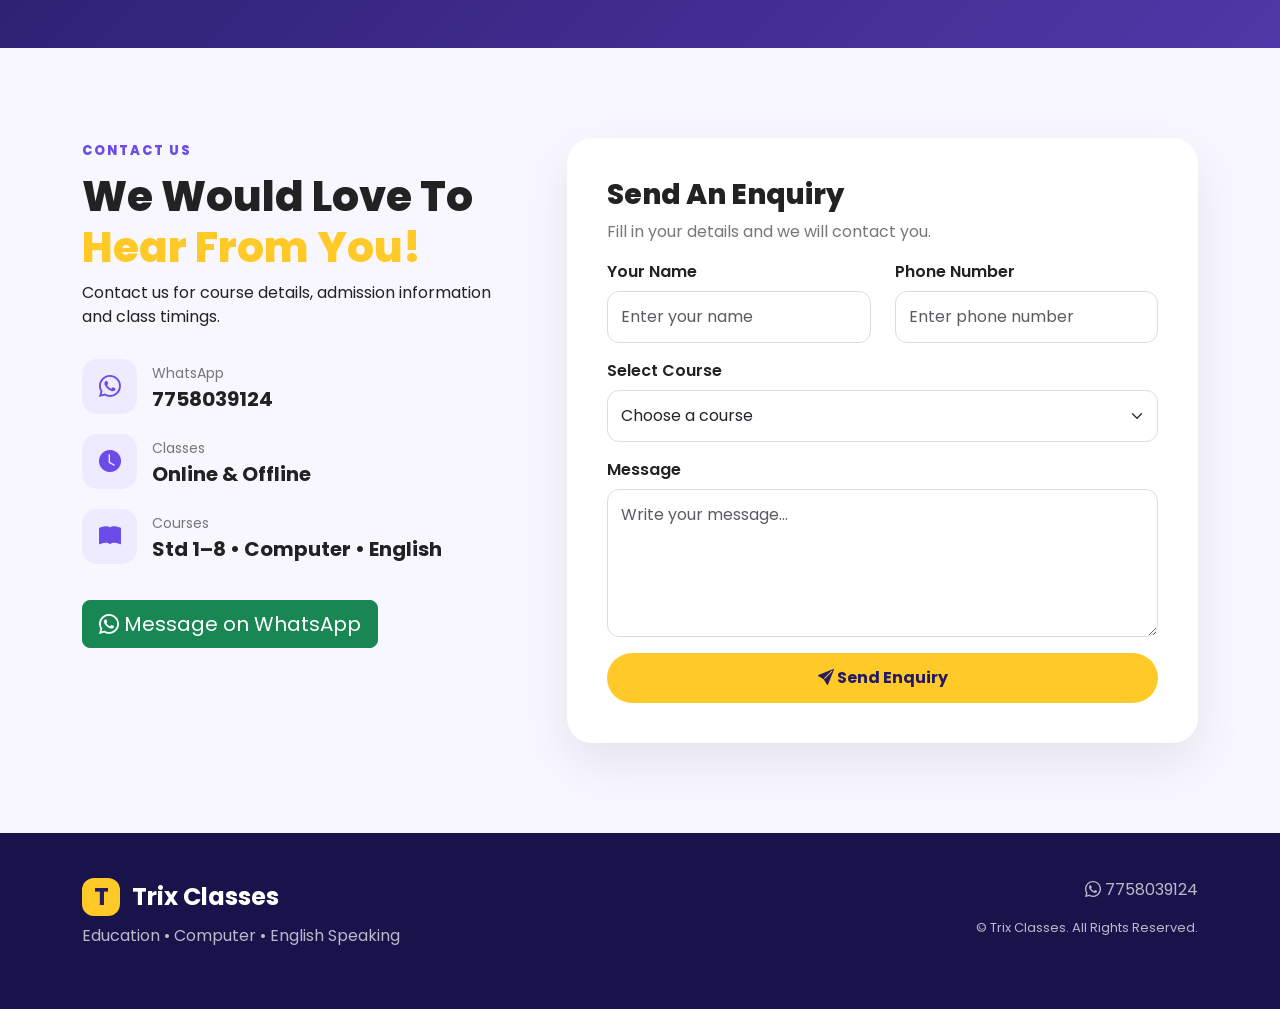
==== commit d2485cf0: "Update contact.html" ====
--- a/contact.html
+++ b/contact.html
@@ -144,7 +144,6 @@
 </section>
 
 
-<iframe src="https://docs.google.com/forms/d/e/1FAIpQLSda2aIWoJPrErt2k2GJyjw9CJJTlxFvs20IhTIK6GB9lrIIjA/viewform?embedded=true" width="640" height="935" frameborder="0" marginheight="0" marginwidth="0">Loading…</iframe>
 
     
 <!-- CONTACT -->
--- a/style.css
+++ b/style.css
@@ -872,4 +872,15 @@
         bottom: 18px;
     }
 
-}+}
+@media (max-width: 576px) {
+
+    .google-form-box {
+        padding: 5px;
+        border-radius: 12px;
+    }
+
+    .google-form-box iframe {
+        height: 1000px;
+    }
+}
